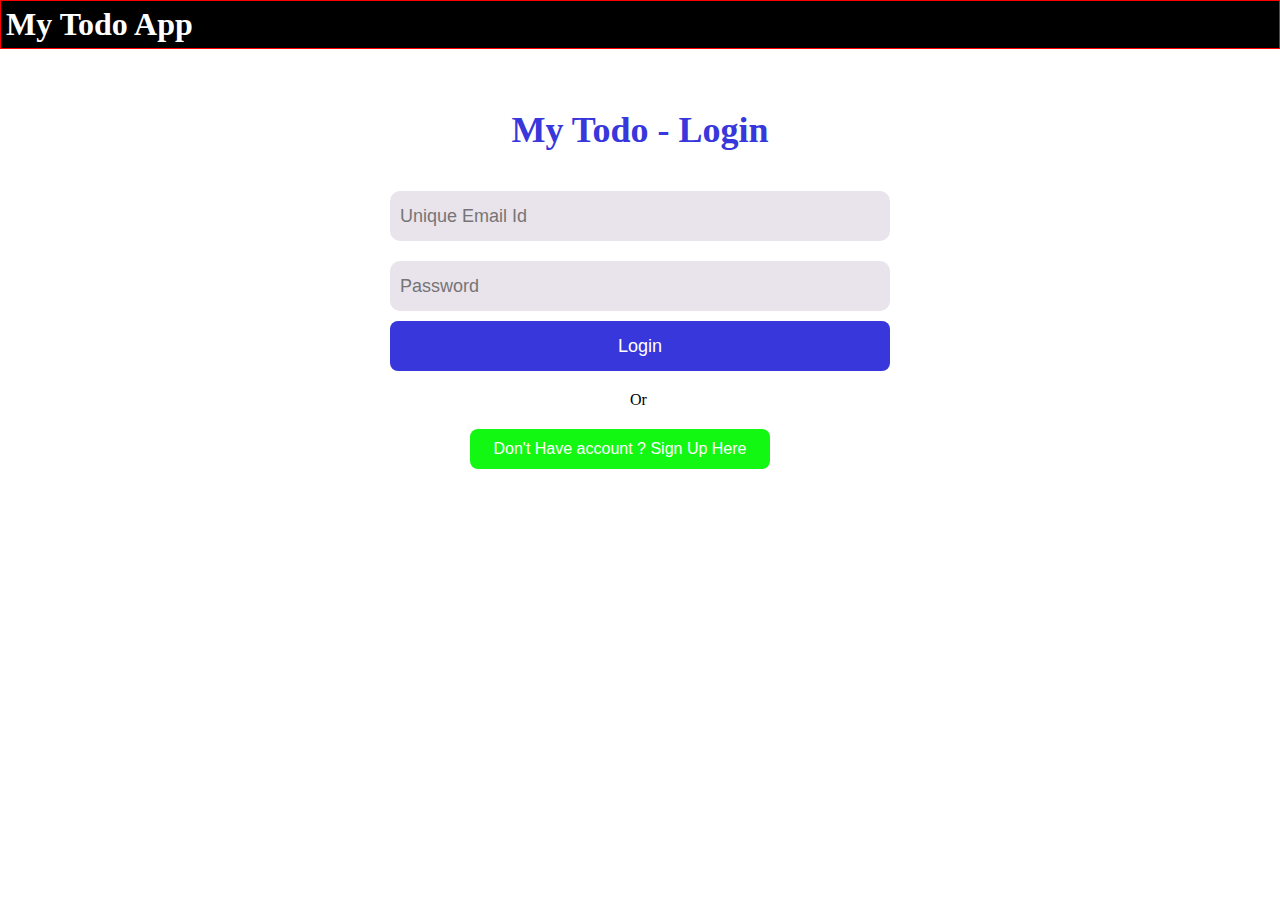
==== login.html @ e4df5a00 "Add files via upload" ====
<!DOCTYPE html>
<html lang="en">

<head>
    <meta charset="UTF-8">
    <meta http-equiv="X-UA-Compatible" content="IE=edge">
    <meta name="viewport" content="width=device-width, initial-scale=1.0">
    <title>Login | My Todo App</title>
    <link rel="stylesheet" href="./assets/css/signup.css">
</head>

<body>

    <div id="head">
        <h1><a href="./index.html">My Todo App</a> </h1>
    </div>


    <div class="container">
        <div class="blue">
            <h1>My Todo - Login</h1>
        </div>
        <div>
            <p style="color: red;" id="para"></p>
        </div>
        <form action="">


            <div class="inp1">
                <input type="email" id="inp1" placeholder="Unique Email Id">
            </div>
            <div class="inp2">
                <input type="password" id="inp2" placeholder="Password">
            </div>

            <div class="btn">
                <button id="btn">Login</button>
            </div>
        </form>
        <div id="or">
            Or
        </div>

        <div class="line">
            <a href="./signup.html"><button id="lastBtn">Don't Have account ? Sign Up Here</button></a>
        </div>
    </div>

    <script src="./src/jsFiles/login.js"></script>
</body>

</html>
---- assets/css/signup.css ----
* {
    margin: 0;
    padding: 0;
    box-sizing: border-box;
}

.container {
    display: grid;
    justify-content: center;
    margin-top: 30px;
}

.blue {
    color: rgb(55, 55, 219);
    margin: 30px auto;
    font-size: large;
}

#btn {
    background-color: rgb(55, 55, 219);
    color: white;
    width: 500px;
    font-size: 18px;
    height: 50px;
    border: none;
    cursor: pointer;
    border-radius: 8px;
    margin-left: 10px;
}


input {
    padding: 10px;
    font-size: 18px;
    border: none;
    outline: none;
    background-color: rgb(233, 227, 236);
    border-radius: 10px;
    margin: 10px;
    width: 500px;
    height: 50px;
}

a{
    text-decoration: none;
    color: black;
}

.line {
    margin-top: 20px;
    margin-left: 10px;
}

#lastBtn {
    border: none;
    background-color: rgb(19, 248, 19);
    width: 300px;
    cursor: pointer;
    height: 40px;
    color: white;
    font-size: 16px;
    border-radius: 8px;
margin-left: 80px;
}

#or {
    margin-left: 250px;
    margin-top: 20px;
}

#head{
    border: 1px solid red;
    padding: 5px;
    background-color: black;
}

#head a{
    color: white;
}
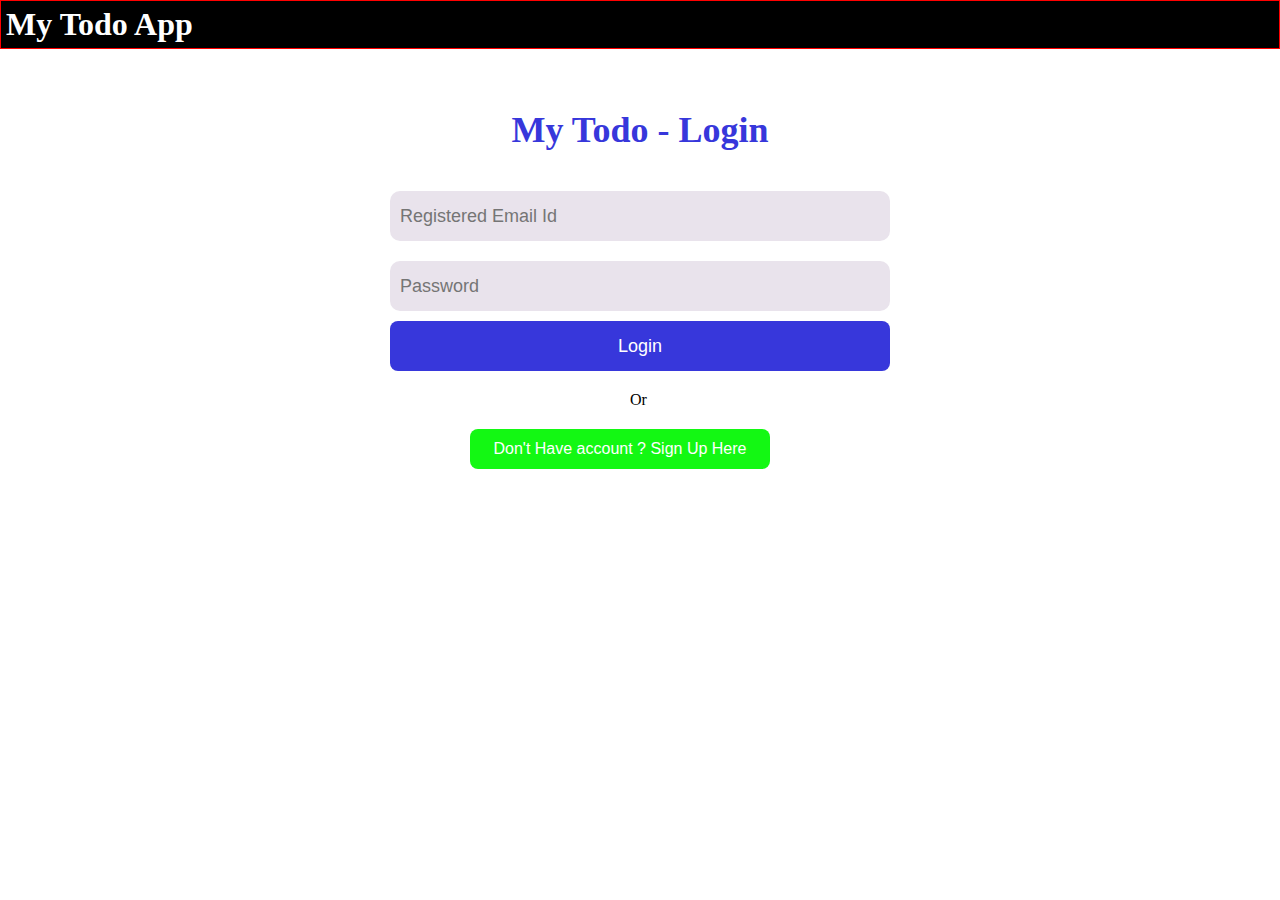
==== commit 4001171c: "Add files via upload" ====
--- a/login.html
+++ b/login.html
@@ -27,7 +27,7 @@
 
 
             <div class="inp1">
-                <input type="email" id="inp1" placeholder="Unique Email Id">
+                <input type="email" id="inp1" placeholder="Registered Email Id">
             </div>
             <div class="inp2">
                 <input type="password" id="inp2" placeholder="Password">
